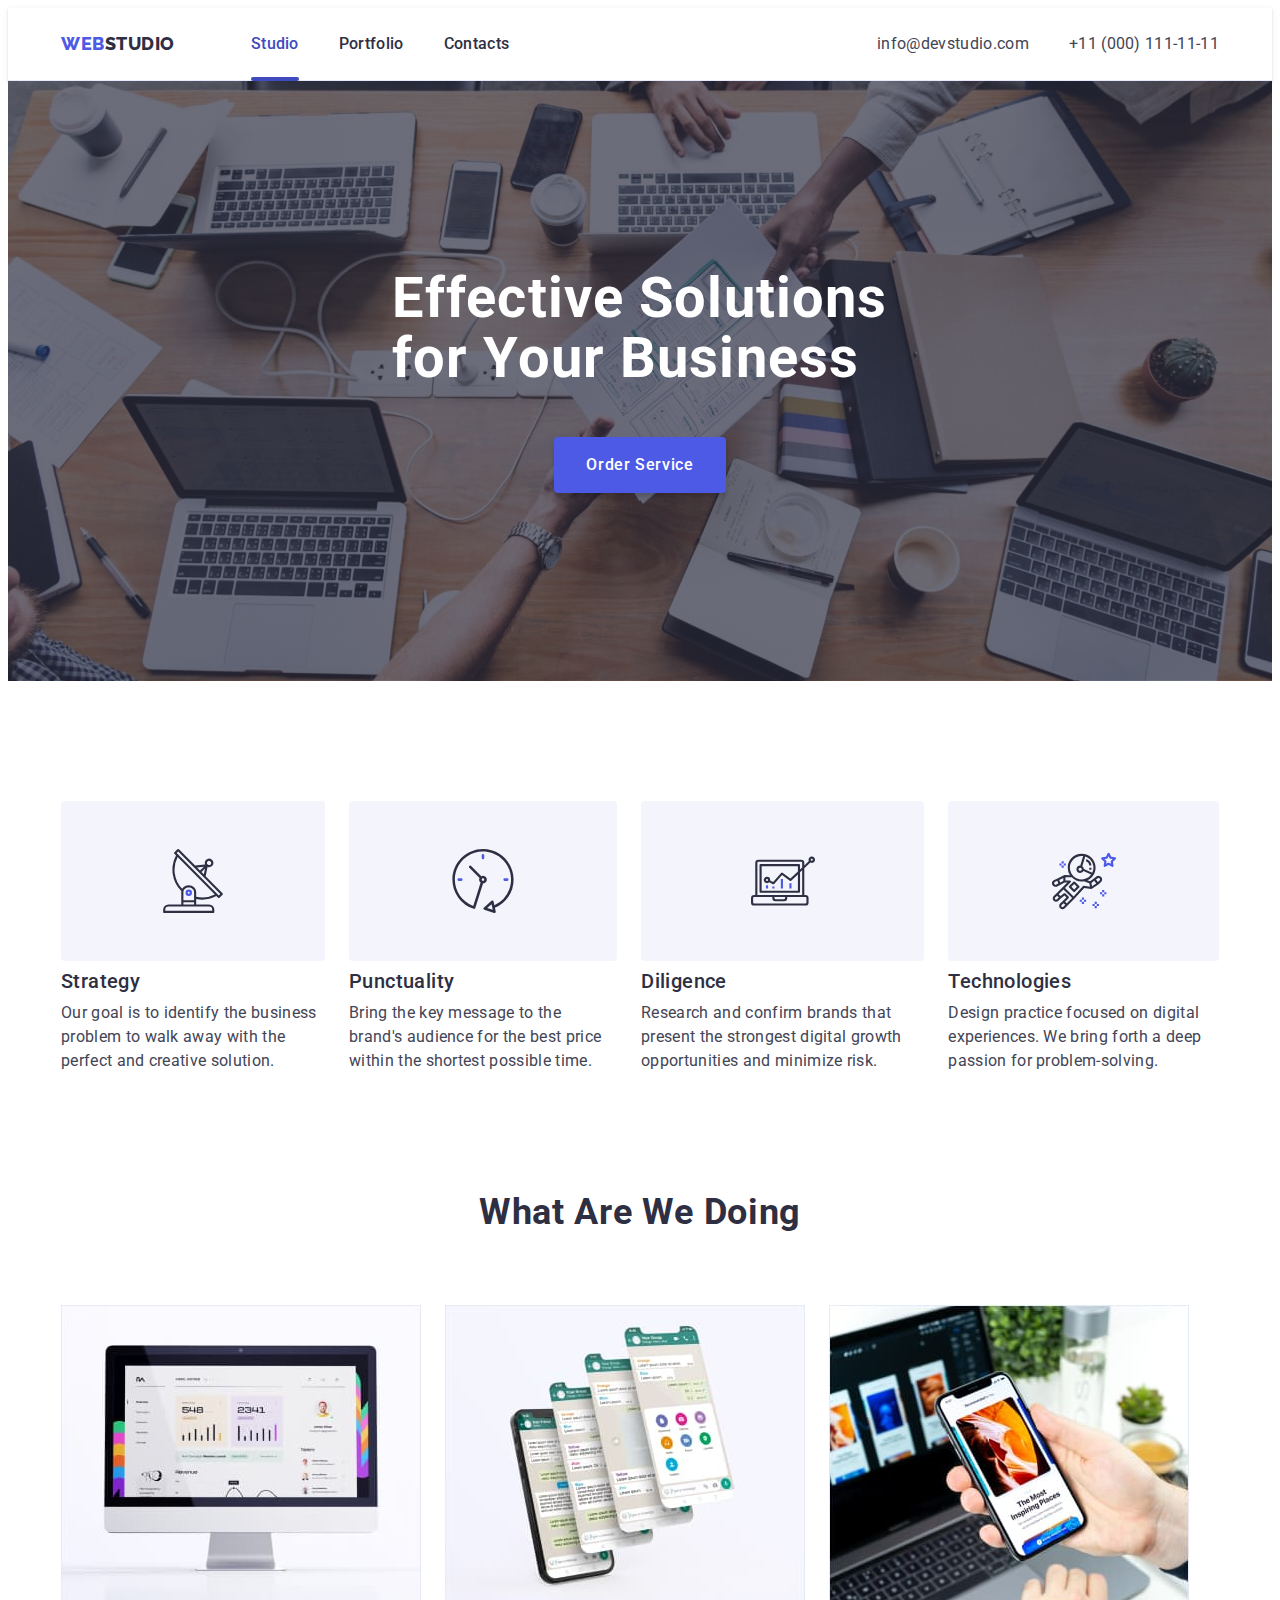
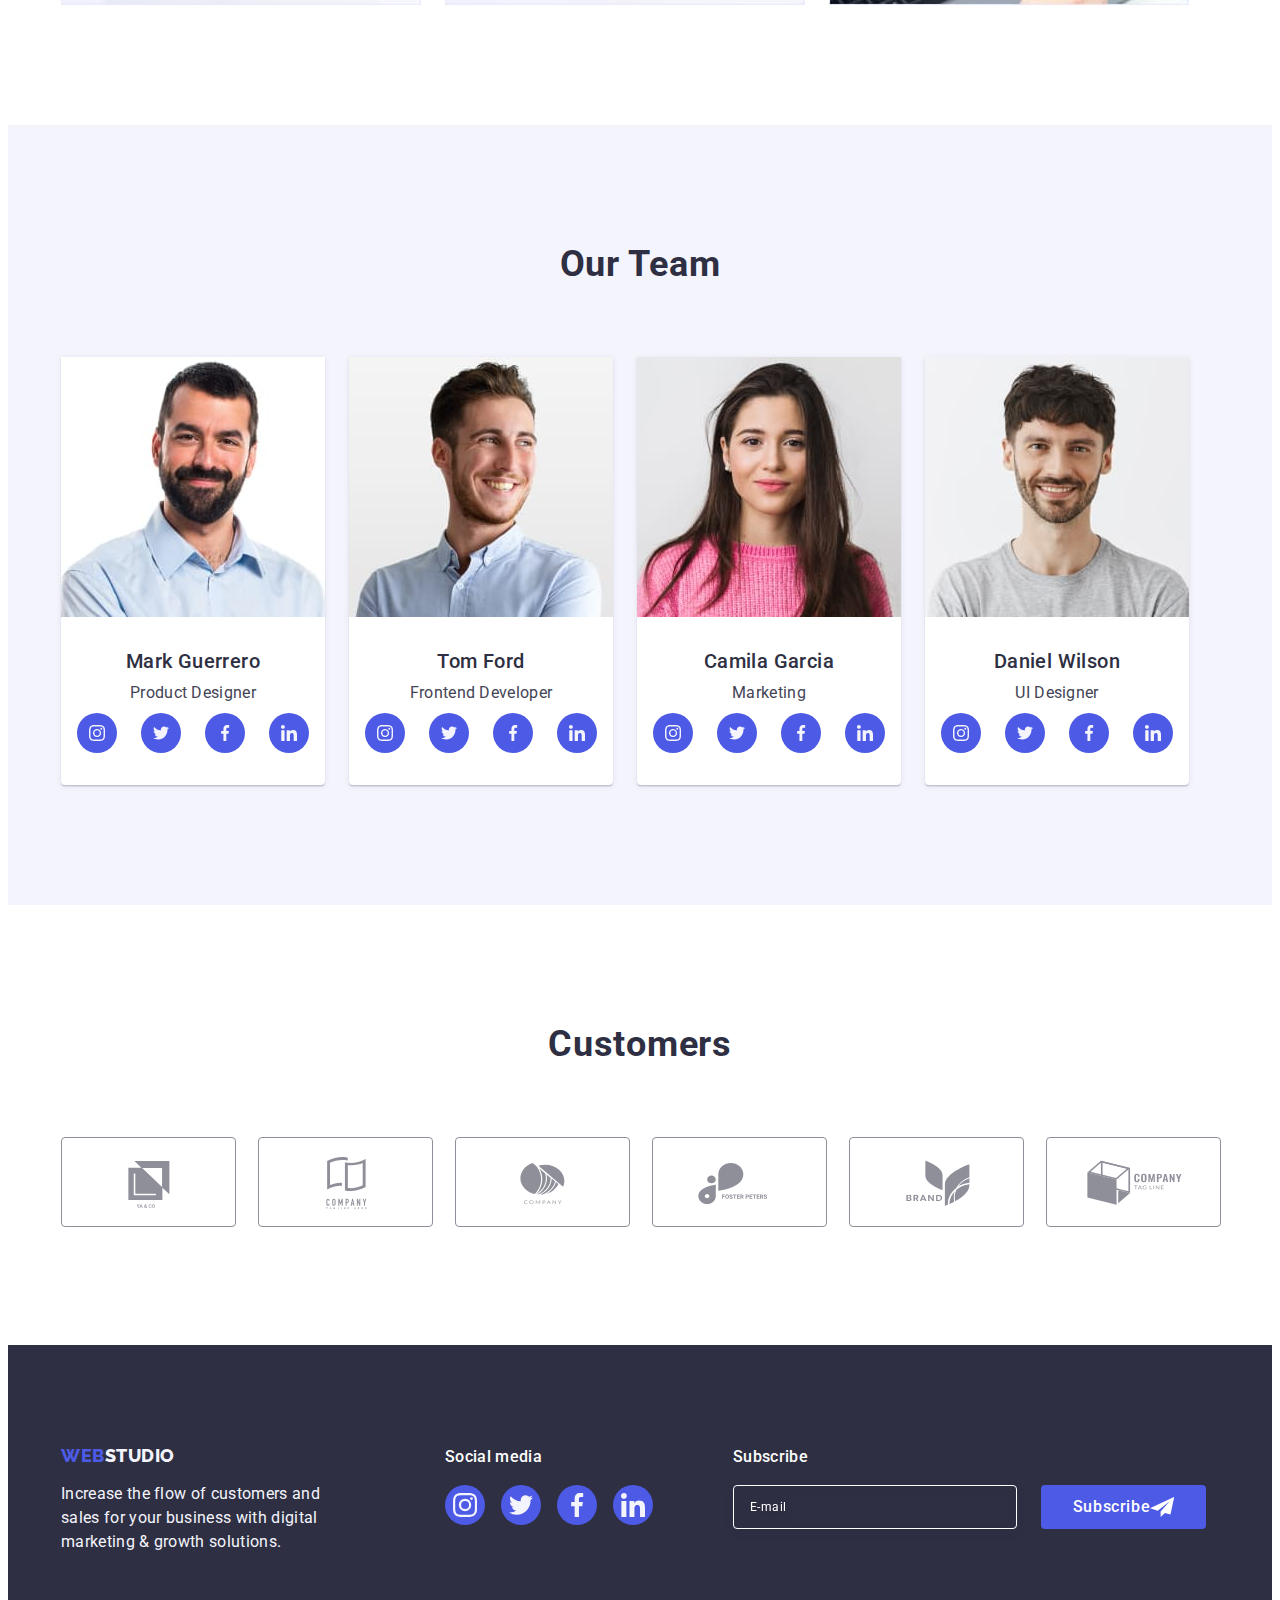
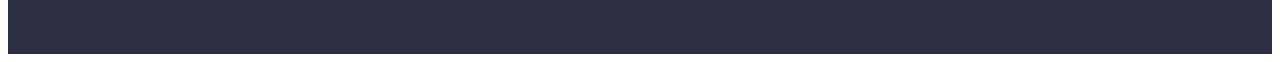
==== index.html @ 1ce7d61d "Initial commit" ====
<!DOCTYPE html>
<html lang="en">
  <head>
    <meta charset="UTF-8" />
    <meta http-equiv="X-UA-Compatible" content="IE=edge" />
    <meta name="viewport" content="width=device-width, initial-scale=1.0" />
    <title>Web Studio</title>
    <link rel="preconnect" href="https://fonts.googleapis.com" />
    <link rel="preconnect" href="https://fonts.gstatic.com" crossorigin />
    <link
      href="https://fonts.googleapis.com/css2?family=Raleway:wght@800&family=Roboto:wght@400;500;700;900&display=swap"
      rel="stylesheet"
    />
    <link
      rel="stylesheet"
      href="https://cdnjs.cloudflare.com/ajax/libs/modern-normalize/2.0.0/modern-normalize.min.css"
      integrity="sha512-4xo8blKMVCiXpTaLzQSLSw3KFOVPWhm/TRtuPVc4WG6kUgjH6J03IBuG7JZPkcWMxJ5huwaBpOpnwYElP/m6wg=="
      crossorigin="anonymous"
      referrerpolicy="no-referrer"
    />
    <link rel="stylesheet" href="./css/style.css" />
  </head>
  <body>
    <header class="header">
      <div class="container wrapper space">
        <nav class="menu-nav">
          <a class="header_logo logo link" href="./index.html"
            >Web<span class="header_decor-logo">Studio</span></a
          >
          <ul class="menu list wrapper">
            <li>
              <a class="menu_link link current" href="./index.html">Studio</a>
            </li>
            <li>
              <a class="menu_link link" href="./portfolio.html">Portfolio</a>
            </li>
            <li><a class="menu_link link" href="">Contacts</a></li>
          </ul>
        </nav>
        <address class="contacts">
          <ul class="list wrapper contacts-list">
            <li>
              <a class="contacts_link link" href="mailto:info@devstudio.com"
                >info@devstudio.com</a
              >
            </li>
            <li>
              <a class="contacts_link link" href="tel:+110001111111"
                >+11 (000) 111-11-11</a
              >
            </li>
          </ul>
        </address>
      </div>
    </header>
    <main>
      <section class="hero">
        <div class="container">
          <h1 class="hero_title">Effective Solutions for Your Business</h1>
          <button class="hero_btn" type="button" data-modal-open>
            Order Service
          </button>
        </div>
      </section>
      <section class="advatages">
        <div class="container">
          <h2 hidden class="title">Advatages</h2>
          <ul class="advatages_list list wrapper">
            <li class="advatages_item">
              <div class="advatages_image">
                <svg width="64" height="64" class="advatages_image-svg">
                  <use href="./images/icons.svg#icon-antenna"></use>
                </svg>
              </div>
              <h3 class="advatages_subtitle subtitle">Strategy</h3>
              <p class="advatages_description">
                Our goal is to identify the business problem to walk away with
                the perfect and creative solution.
              </p>
            </li>
            <li class="advatages_item">
              <div class="advatages_image">
                <svg width="64" height="64" class="advatages_image-svg">
                  <use href="./images/icons.svg#icon-clock"></use>
                </svg>
              </div>
              <h3 class="advatages_subtitle subtitle">Punctuality</h3>
              <p class="advatages_description">
                Bring the key message to the brand's audience for the best price
                within the shortest possible time.
              </p>
            </li>
            <li class="advatages_item">
              <div class="advatages_image">
                <svg width="64" height="64" class="advatages_image-svg">
                  <use href="./images/icons.svg#icon-diagram"></use>
                </svg>
              </div>
              <h3 class="advatages_subtitle subtitle">Diligence</h3>
              <p class="advatages_description">
                Research and confirm brands that present the strongest digital
                growth opportunities and minimize risk.
              </p>
            </li>
            <li class="advatages_item">
              <div class="advatages_image">
                <svg width="64" height="64" class="advatages_image-svg">
                  <use href="./images/icons.svg#icon-astronaut"></use>
                </svg>
              </div>
              <h3 class="advatages_subtitle subtitle">Technologies</h3>
              <p class="advatages_description">
                Design practice focused on digital experiences. We bring forth a
                deep passion for problem-solving.
              </p>
            </li>
          </ul>
        </div>
      </section>
      <section class="our-job">
        <div class="container">
          <h2 class="our-job_title title">What are we doing</h2>
          <ul class="our-job_list list wrapper">
            <li class="our-job_item">
              <img src="./images/img1.jpg" alt="computer" width="360" />
            </li>
            <li class="our-job_item">
              <img src="./images/img2.jpg" alt="app" width="360" />
            </li>
            <li class="our-job_item">
              <img src="./images/img3.jpg" alt="laptop and phone" width="360" />
            </li>
          </ul>
        </div>
      </section>
      <section class="team">
        <div class="container">
          <h2 class="team_title title">Our Team</h2>
          <ul class="team_list list wrapper">
            <li class="team_item">
              <img
                src="./images/team-img1.jpg"
                alt="team person 1"
                width="264"
              />
              <div class="wrap-content">
                <h3 class="team_name subtitle">Mark Guerrero</h3>
                <p class="team_role">Product Designer</p>
                <ul class="team_social list">
                  <li class="team-social-item">
                    <a
                      class="team_social-link social-link link"
                      href="https://www.instagram.com/"
                    >
                      <svg width="16" height="16" class="team_social-icon">
                        <use
                          href="./images/icons.svg#icon-instagram"
                        ></use></svg
                    ></a>
                  </li>
                  <li class="team-social-item">
                    <a
                      class="team_social-link social-link link"
                      href="https://twitter.com/"
                    >
                      <svg width="16" height="16" class="team_social-icon">
                        <use href="./images/icons.svg#icon-twitter"></use></svg
                    ></a>
                  </li>
                  <li class="team-social-item">
                    <a
                      class="team_social-link social-link link"
                      href="https://www.facebook.com/"
                    >
                      <svg width="16" height="16" class="team_social-icon">
                        <use href="./images/icons.svg#icon-facebook"></use>
                      </svg>
                    </a>
                  </li>
                  <li class="team-social-item">
                    <a
                      class="team_social-link social-link link"
                      href="https://www.linkedin.com/"
                    >
                      <svg width="16" height="16" class="team_social-icon">
                        <use href="./images/icons.svg#icon-linkedin"></use></svg
                    ></a>
                  </li>
                </ul>
              </div>
            </li>
            <li class="team_item">
              <img
                src="./images/team-img2.jpg"
                alt="team person 2"
                width="264"
              />
              <div class="wrap-content">
                <h3 class="team_name subtitle">Tom Ford</h3>
                <p class="team_role">Frontend Developer</p>

                <ul class="team_social list">
                  <li class="team-social-item">
                    <a
                      class="team_social-link social-link link"
                      href="https://www.instagram.com/"
                    >
                      <svg width="16" height="16" class="team_social-icon">
                        <use
                          href="./images/icons.svg#icon-instagram"
                        ></use></svg
                    ></a>
                  </li>
                  <li class="team-social-item">
                    <a
                      class="team_social-link social-link link"
                      href="https://twitter.com/"
                    >
                      <svg width="16" height="16" class="team_social-icon">
                        <use href="./images/icons.svg#icon-twitter"></use></svg
                    ></a>
                  </li>
                  <li class="team-social-item">
                    <a
                      class="team_social-link social-link link"
                      href="https://www.facebook.com/"
                    >
                      <svg width="16" height="16" class="team_social-icon">
                        <use href="./images/icons.svg#icon-facebook"></use>
                      </svg>
                    </a>
                  </li>
                  <li class="team-social-item">
                    <a
                      class="team_social-link social-link link"
                      href="https://www.linkedin.com/"
                    >
                      <svg width="16" height="16" class="team_social-icon">
                        <use href="./images/icons.svg#icon-linkedin"></use></svg
                    ></a>
                  </li>
                </ul>
              </div>
            </li>
            <li class="team_item">
              <img
                src="./images/team-img3.jpg"
                alt="team person 3"
                width="264"
              />
              <div class="wrap-content">
                <h3 class="team_name subtitle">Camila Garcia</h3>
                <p class="team_role">Marketing</p>
                <ul class="team_social list">
                  <li class="team-social-item">
                    <a
                      class="team_social-link social-link link"
                      href="https://www.instagram.com/"
                    >
                      <svg width="16" height="16" class="team_social-icon">
                        <use
                          xlink:href="./images/icons.svg#icon-instagram"
                        ></use></svg
                    ></a>
                  </li>
                  <li class="team-social-item">
                    <a
                      class="team_social-link social-link link"
                      href="https://twitter.com/"
                    >
                      <svg width="16" height="16" class="team_social-icon">
                        <use
                          xlink:href="./images/icons.svg#icon-twitter"
                        ></use></svg
                    ></a>
                  </li>
                  <li class="team-social-item">
                    <a
                      class="team_social-link social-link link"
                      href="https://www.facebook.com/"
                    >
                      <svg width="16" height="16" class="team_social-icon">
                        <use
                          xlink:href="./images/icons.svg#icon-facebook"
                        ></use>
                      </svg>
                    </a>
                  </li>
                  <li class="team-social-item">
                    <a
                      class="team_social-link social-link link"
                      href="https://www.linkedin.com/"
                    >
                      <svg width="16" height="16" class="team_social-icon">
                        <use
                          xlink:href="./images/icons.svg#icon-linkedin"
                        ></use></svg
                    ></a>
                  </li>
                </ul>
              </div>
            </li>
            <li class="team_item">
              <img
                src="./images/team-img4.jpg"
                alt="team person 4"
                width="264"
              />
              <div class="wrap-content">
                <h3 class="team_name subtitle">Daniel Wilson</h3>
                <p class="team_role">UI Designer</p>
                <ul class="team_social list">
                  <li class="team-social-item">
                    <a
                      class="team_social-link social-link link"
                      href="https://www.instagram.com/"
                    >
                      <svg width="16" height="16" class="team_social-icon">
                        <use
                          href="./images/icons.svg#icon-instagram"
                        ></use></svg
                    ></a>
                  </li>
                  <li class="team-social-item">
                    <a
                      class="team_social-link social-link link"
                      href="https://twitter.com/"
                    >
                      <svg width="16" height="16" class="team_social-icon">
                        <use href="./images/icons.svg#icon-twitter"></use></svg
                    ></a>
                  </li>
                  <li class="team-social-item">
                    <a
                      class="team_social-link social-link link"
                      href="https://www.facebook.com/"
                    >
                      <svg width="16" height="16" class="team_social-icon">
                        <use href="./images/icons.svg#icon-facebook"></use>
                      </svg>
                    </a>
                  </li>
                  <li class="team-social-item">
                    <a
                      class="team_social-link social-link link"
                      href="https://www.linkedin.com/"
                    >
                      <svg width="16" height="16" class="team_social-icon">
                        <use href="./images/icons.svg#icon-linkedin"></use></svg
                    ></a>
                  </li>
                </ul>
              </div>
            </li>
          </ul>
        </div>
      </section>
      <section class="customers">
        <div class="container">
          <h2 class="customers_title title">Customers</h2>
          <ul class="customers_logo list">
            <li class="customers_logo-item">
              <a class="customers_link link" href="">
                <svg width="104" height="56" class="customers_logo-svg">
                  <use href="./images/icons.svg#icon-logo-ya-co"></use>
                </svg>
              </a>
            </li>
            <li class="customers_logo-item">
              <a class="customers_link link" href="">
                <svg width="104" height="56" class="customers_logo-svg">
                  <use href="./images/icons.svg#icon-logo-company"></use>
                </svg>
              </a>
            </li>
            <li class="customers_logo-item">
              <a class="customers_link link" href="">
                <svg width="104" height="56" class="customers_logo-svg">
                  <use href="./images/icons.svg#icon-logo-second-company"></use>
                </svg>
              </a>
            </li>
            <li class="customers_logo-item">
              <a class="customers_link link" href="">
                <svg width="104" height="56" class="customers_logo-svg">
                  <use href="./images/icons.svg#icon-logo-foster"></use>
                </svg>
              </a>
            </li>
            <li class="customers_logo-item">
              <a class="customers_link link" href="">
                <svg width="104" height="56" class="customers_logo-svg">
                  <use href="./images/icons.svg#icon-logo-brand"></use></svg
              ></a>
            </li>
            <li class="customers_logo-item">
              <a class="customers_link link" href="">
                <svg width="104" height="56" class="customers_logo-svg">
                  <use href="./images/icons.svg#icon-logo-tag-line"></use>
                </svg>
              </a>
            </li>
          </ul>
        </div>
      </section>
    </main>
    <footer class="footer">
      <div class="container wrapper footer-wrapper">
        <div class="footer_content">
          <a class="footer_logo logo link" href="./index.html"
            >Web<span class="logo_decor">Studio</span></a
          >
          <p class="footer_description">
            Increase the flow of customers and sales for your business with
            digital marketing & growth solutions.
          </p>
        </div>
        <div class="footer_social-media">
          <p class="footer_social-media-title">Social media</p>
          <ul class="footer_social list">
            <li class="footer_social-item">
              <a
                class="footer_social-link social-link link"
                href="https://www.instagram.com/"
              >
                <svg width="24" height="24" class="footer_social-icon">
                  <use href="./images/icons.svg#icon-instagram"></use></svg
              ></a>
            </li>
            <li class="footer_social-item">
              <a
                class="footer_social-link social-link link"
                href="https://twitter.com/"
              >
                <svg width="24" height="24" class="footer_social-icon">
                  <use href="./images/icons.svg#icon-twitter"></use></svg
              ></a>
            </li>
            <li class="footer_social-item">
              <a
                class="footer_social-link social-link link"
                href="https://www.facebook.com/"
              >
                <svg width="24" height="24" class="footer_social-icon">
                  <use href="./images/icons.svg#icon-facebook"></use>
                </svg>
              </a>
            </li>
            <li class="footer_social-item">
              <a
                class="footer_social-link social-link link"
                href="https://www.linkedin.com/"
              >
                <svg width="24" height="24" class="footer_social-icon">
                  <use href="./images/icons.svg#icon-linkedin"></use></svg
              ></a>
            </li>
          </ul>
        </div>
        <div class="footer_subscribe">
          <p class="footer_subscribe-title">Subscribe</p>
          <form class="footer_subscribe-form">
            <label class="footer_subscribe-label">
              <input
                class="subscribe-form_email"
                name="subscribe-email"
                type="email"
                placeholder="E-mail"
                required
              />
            </label>
            <button class="subscribe-form_btn" type="submit">
              Subscribe
              <svg width="24" height="24" class="customers_logo-svg">
                <use href="./images/icons.svg#icon-send"></use>
              </svg>
            </button>
          </form>
        </div>
      </div>
    </footer>
    <div data-modal class="backdrop is-hidden">
      <div class="modal">
        <button class="modal-close" data-modal-close type="button">
          <svg class="modal-close-icon" width="8" height="8">
            <use href="./images/icons.svg#icon-close"></use>
          </svg>
        </button>
        <p class="modal_title">Leave your contacts and we will call you back</p>
        <form class="modal_form">
          <div class="modal_form-field">
            <label class="modal_form-label" for="user-name"
              ><span>Name</span></label
            >
            <div class="modal_field-wrap">
              <input
                class="modal_form-input"
                name="user-name"
                id="user-name"
                type="text"
              />
              <svg class="form-field-svg" width="18" height="24">
                <use href="./images/icons.svg#icon-person"></use>
              </svg>
            </div>
          </div>
          <div class="modal_form-field">
            <label class="modal_form-label" for="phone">
              <span>Phone</span>
            </label>
            <div class="modal_field-wrap">
              <input
                class="modal_form-input"
                name="phone"
                type="tel"
                id="phone"
              />
              <svg class="form-field-svg" width="18" height="24">
                <use href="./images/icons.svg#icon-phone"></use>
              </svg>
            </div>
          </div>
          <div class="modal_form-field">
            <label class="modal_form-label" for="email">
              <span>Email</span>
            </label>
            <div class="modal_field-wrap">
              <input
                class="modal_form-input"
                name="email"
                type="email"
                id="email"
              />
              <svg class="form-field-svg" width="18" height="24">
                <use href="./images/icons.svg#icon-email"></use>
              </svg>
            </div>
          </div>
          <div class="modal_form-field-comment">
            <label class="modal_form-label" for="user-comment">
              <span>Comment</span>
            </label>
            <textarea
              class="modal_comment"
              name="user-comment"
              id="user-comment"
              placeholder="Text input"
            ></textarea>
          </div>
          <div class="modal_field-wrap--checkbox">
            <input
              class="modal_checkbox visually-hidden"
              id="user-privacy"
              type="checkbox"
              name="user-privacy"
              value="true"
              required
            />
            <label class="modal_policy" for="user-privacy"
              ><span class="check-box">
                <svg class="policy-svg" width="10" height="8">
                  <use href="./images/icons.svg#icon-check"></use>
                </svg>
              </span>
              I accept the terms and conditions of the
              <a class="policy-link link" href="#">Privacy Policy</a>
            </label>
          </div>
          <button class="modal-btn" type="submit">Send</button>
        </form>
      </div>
    </div>
    <script src="./js/modal.js"></script>
  </body>
</html>
---- css/style.css ----
:root {
    /* COLORS */
    --main-color: #434455;
    --dark-grey:#2E2F42;
    --blue:#4D5AE5;
    --bg-grey:#F4F4FD;
    --white:#FFFFFF;
    --black:#000000;
    --green:#31D0AA;
    --hover:#404BBF;
    --border:#E7E9FC;
    --custom-border:#8E8F99;

    /* FONT-FAMILY */
    --roboto:'Roboto', sans-serif;
    --ralewey:'Raleway',sans-serif;
}

p,
h1,
h2,
h3,
h4,
h5,
h6 {
    margin: 0;
}

ul,
ol {
    margin: 0;
    padding: 0;
}

img {
    display: block;
}
/* DEFAULT */
.link{
    text-decoration: none;
}
.list{
    list-style: none;
}
.container{
    width: 1158px;
    padding: 0 15px;
    margin: 0 auto;
}
.wrapper{
    display: flex;

}
.wrapper.space{
    justify-content: space-between;
}
.visually-hidden{
    position: absolute;
    width: 1px;
    height: 1px;
    margin: -1px;
    border: 0;
    padding: 0;
    white-space: nowrap;
    clip-path: inset(100%);
    clip: rect(0 0 0 0);
    overflow: hidden;
}

/* DEFAULT */

body{
    background-color:var(--white);
    color: var(--main-color);
    font-family:var(--roboto) ;
    font-size: 16px;
    line-height: 1.5;
    letter-spacing: 0.02em;
}
.header{
    border-bottom: 1px solid #E7E9FC;
    box-shadow: 0px 2px 1px rgba(46, 47, 66, 0.08), 0px 1px 1px rgba(46, 47, 66, 0.16), 0px 1px 6px rgba(46, 47, 66, 0.08);
}
.menu-nav{
    display: flex;
    align-items: center;

}
.logo{
    font-family: var(--ralewey);
    font-weight: 800;
    font-size: 18px;
    line-height: 1.17;
    color: var(--blue);
    letter-spacing: 0.03em;
    text-transform: uppercase;
}
.header_logo{
    margin-right: 76px;
        padding: 24px 0;
}
.header_decor-logo{
    color:var(--dark-grey)
}
.menu{
    display: flex;
    gap: 40px;
}
.menu_link{
    font-weight: 500;
    font-size: 16px;
    line-height: 1.5;
    letter-spacing: 0.02em;
    color: var(--dark-grey);
    display: block;
    padding: 24px 0;
    position: relative;
    display: block;
    padding: 24px 0;
    transition: color 250ms cubic-bezier(0.4, 0, 0.2, 1);
}
.menu_link.menu_link.current::after{
    bottom: -1px;
    content: '';
    position: absolute;
    width: 100%;
    height: 4px;
    background-color: var(--hover);
    border-radius: 2px;
    left: 0;
    transition: color 250ms cubic-bezier(0.4, 0, 0.2, 1);

}


.menu_link:hover,
.menu_link:focus,
.menu_link.current{
    color: var(--hover);
}
.contacts{
    font-style: normal;
}
.contacts-list{
    display: flex;
    gap: 40px;
}
.contacts_link{
    display: block;
        padding: 24px 0;
    color: var(--main-color);
    transition: color 250ms cubic-bezier(0.4, 0, 0.2, 1);
}
.contacts a:hover,
.contacts a:focus{
        color: var(--hover);
}
.hero{
    max-width: 1440px;
    margin: 0 auto;
    background-color: var(--dark-grey);
    background-image:linear-gradient(rgba(46, 47, 66, 0.7), rgba(46, 47, 66, 0.7)),url(../images/people-office.jpg);
background-repeat: no-repeat;
background-position: center;
background-size: cover;
    padding: 188px 0;

}
.hero_title{
    max-width: 496px;
    font-weight: 700;
    font-size: 56px;
    line-height: 1.07;
    letter-spacing: 0.02em;
    color: var(--white);
     margin: 0 auto 48px auto;


}
.hero_btn{
    background-color: var(--blue);
    box-shadow: 0px 4px 4px rgba(0, 0, 0, 0.15);
    border-radius: 4px;
    border: none;
    color: var(--white);
    font-family: var(--roboto);
    font-weight: 500;
    font-size: 16px;
    line-height: 1.5;
    letter-spacing: 0.04em;
    cursor: pointer;
display: block;
    padding: 16px 32px;
    min-width: 169px;
        margin: 0 auto;
        transition: background-color 250ms cubic-bezier(0.4, 0, 0.2, 1);
}
.hero_btn:hover,.hero_btn:focus{
    background-color: var(--hover);
}

.advatages{
 padding: 120px 0;
}
.advatages_list{
    gap: 24px;
}
.advatages_item{
    min-width:264px;
}
.advatages_image{
    display: flex;
    align-items: center;
    justify-content: center;
    height: 112px;
padding: 24px 100px;
background-color: var(--bg-grey);
border-radius: 4px;
margin-bottom: 8px;
}
/* .advatages_image-svg{
width: 64px;
height: 64px;
} */
.advatages_subtitle{
    margin-bottom: 8px;
}
.our-job{
    padding-bottom: 120px;
}
.our-job_list{
    gap: 24px;
}
.our-job_title{
    margin-bottom: 72px;
}
.subtitle{
color: var(--dark-grey);
font-weight: 500;
font-size: 20px;
line-height: 1.2;
letter-spacing: 0.02em;
}

.title{
    color: var(--dark-grey);
    font-weight: 700;
    font-size: 36px;
    line-height: 1.11;
    letter-spacing: 0.02em;
    text-align: center;
    text-transform: capitalize;
}
.team{
    background-color: var(--bg-grey);
    padding: 120px 0;
}
.team_list{
    gap: 24px;
}
.team_title{
    margin-bottom: 72px;
}
.wrap-content{
    padding: 32px 16px;
}
.wrap-content.border{
    border: 1px solid var(--border);
        border-top: transparent;
}
.team_item{
    background-color: var(--white);
    box-shadow: 0px 1px 6px rgba(46, 47, 66, 0.08), 0px 1px 1px rgba(46, 47, 66, 0.16), 0px 2px 1px rgba(46, 47, 66, 0.08);
        border-radius: 0px 0px 4px 4px;
}
.team_role{
    text-align: center;
    margin-bottom: 8px;
}
.team_name{
    text-align: center;
    margin-bottom: 8px;
}
.team_social{
    display: flex;
    justify-content: center;
    align-items: center;
    gap: 24px;
}
.team-social-item{
    width: 40px;
    height: 40px;
}
.social-link{
width: 100%;
height: 100%;
        display: flex;
        align-items: center;
        justify-content: center;
    border-radius: 50%;
    background-color: var(--blue);
    transition: background-color 250ms cubic-bezier(0.4, 0, 0.2, 1);
}
.team_social-link:hover,
.team_social-link:focus
{
    background-color:var(--hover) ;
}


.team_social-icon{
    fill: var(--bg-grey);
    width: 16px;
    height: 16px;
}
.customers{
    padding: 120px 0;
}
.customers_title{
    margin-bottom: 72px;
}
.customers_logo{
    display: flex;
    gap:24px;
    align-items: center;
}
.customers_logo-item{
    width: calc((100% - 120px) / 6);
    height: 88px;
    /* padding: 16px 32px;
    background: var(--white);
    border: 1px solid  var(--custom-border);
    border-radius: 4px; */
}
.customers_link{
    width: 100%;
    height: 100%;
    border: 1px solid var(--custom-border);
        border-radius: 4px;
 display: flex;
 align-items: center;
 justify-content: center;
 color: var(--custom-border);
transition: color 250ms cubic-bezier(0.4, 0, 0.2, 1), border-color 250ms cubic-bezier(0.4, 0, 0.2, 1);
}
.customers_link:hover,
.customers_link:focus{
    border-color:var(--hover);
        color: var(--hover);
}
.customers_logo-svg{
    fill:currentColor;
}

/* .customers_logo-svg{
    width: 104px;
    height: 56px;
} */
.footer{
    background-color: var(--dark-grey);
    padding: 100px 0;
}
.footer_logo{
    display: inline-block;
    margin-bottom: 16px;
}
.footer_content{
    margin-right: 120px
}
.logo_decor{
    color: var(--bg-grey);
}
.footer_description{
    color: var(--bg-grey);
    max-width: 264px;
}
.footer_social-media{
        margin-right: 80px;
}
.footer-wrapper{
    align-items: baseline;
}
.footer_social-media-title{
    color: var(--white);
    font-weight: 500;
    font-size: 16px;
    letter-spacing: 0.02em;
    line-height: 1.5em;
    margin-bottom: 16px;
}
.footer_social{
    display: flex;
    gap: 16px;
}
.footer_social-item{
width: 40px;
height: 40px;
}
.footer_social-link{
    width: 100%;
    height: 100%;
    transition: background-color 250ms cubic-bezier(0.4, 0, 0.2, 1);
}
.footer_social-link:hover,
.footer_social-link:focus
{
    background-color:var(--green) ;
}
.footer_social-icon{
    fill: var(--bg-grey);
}

.footer_subscribe-title {
        font-family: var(--roboto);
        font-weight: 500;
        font-size: 16px;
        line-height: 1.5;
        letter-spacing: 0.02em;
   color: var(--white);
   margin-bottom: 16px;
}

.footer_subscribe-form {
    display: flex;
  /* align-items: baseline; */
  gap: 24px;
}

.subscribe-form_email {
    width: 264px;
    height: 40px;
padding-left:16px ;
border: 1px solid var(--white);
border-radius: 4px;
background-color: transparent;
filter: drop-shadow(0px 4px 4px rgba(0, 0, 0, 0.15));

font-family: var(--roboto);
    font-size: 12px;
    line-height: 1.5;
    letter-spacing: 0.04em;
    color: var(--white);

    outline: none;
}
.subscribe-form_email::placeholder{
    font-family: var(--roboto);
        font-size: 12px;
        line-height: 1.5;
        letter-spacing: 0.04em;
        color: var(--white);
}

.subscribe-form_btn {
    min-width: 165px;
    padding: 8px 24px;
    display: flex;
    align-items: center;
    justify-content: center;

    background: var(--blue);
        border-radius: 4px;
     border: none;
     color: var(--white);
cursor: pointer;
    font-family:var(--roboto);
        font-weight: 500;
        font-size: 16px;
        line-height: 1.5;
    letter-spacing: 0.04em;
    transition: background-color 250ms cubic-bezier(0.4, 0, 0.2, 1);
}
.subscribe-form_btn:hover,
.subscribe-form_btn:focus{
    background-color: var(--hover);
}



/* PORTFOLIO */
.navigation{
    justify-content: center;
  gap: 24px;
  margin-bottom: 72px;
}
.navigation_btn{
    background-color: var(--bg-grey);
    border: 1px solid  var(--border);
    border-radius: 4px;
    color: var(--blue);
    font-weight: 500;
    cursor: pointer;
    font-family: var(--roboto);
    font-weight: 500;
    font-size: 16px;
    line-height: 1.5;
    letter-spacing: 0.04em;
    padding: 12px 24px;
    transition: background-color 250ms cubic-bezier(0.4, 0, 0.2, 1),color 250ms cubic-bezier(0.4, 0, 0.2, 1),border-color 250ms cubic-bezier(0.4, 0, 0.2, 1),box-shadow 250ms cubic-bezier(0.4, 0, 0.2, 1);
}
.navigation_btn:hover{
    background-color: var(--hover);
    color: var(--white);
    border: 1px solid transparent;
    box-shadow: 0px 3px 1px rgba(0, 0, 0, 0.1), 0px 2px 1px rgba(0, 0, 0, 0.08), 0px 2px 2px rgba(0, 0, 0, 0.12);
}
.navigation_btn:focus {
    background-color: var(--hover);
    border: 1px solid transparent;
    color: var(--white);
    box-shadow: 0px 3px 1px rgba(0, 0, 0, 0.1), 0px 2px 1px rgba(0, 0, 0, 0.08), 0px 2px 2px rgba(0, 0, 0, 0.12);
}
.projects{
    padding: 96px 0 120px 0;
}
.projects_list{
  flex-wrap: wrap;
gap: 48px;
column-gap: 24px;
}
.projects_item{
    background-color: var(--white);
    width: calc((100% - 48px) / 3);
    transition: box-shadow 250ms cubic-bezier(0.4, 0, 0.2, 1);
}
.projects-link{
    display: block;
        transition: box-shadow 250ms cubic-bezier(0.4, 0, 0.2, 1);
}
.projects_item:hover .projects-link
{
    box-shadow:0px 1px 6px rgba(46, 47, 66, 0.08),
        0px 1px 1px rgba(46, 47, 66, 0.16),
        0px 2px 1px rgba(46, 47, 66, 0.08);
}
.projects-link:focus {
        box-shadow: 0px 1px 6px rgba(46, 47, 66, 0.08),
                0px 1px 1px rgba(46, 47, 66, 0.16),
                0px 2px 1px rgba(46, 47, 66, 0.08);
}
.projects-link:focus .projects_cover-text{
    transform: translateY(0%);
}
.projects_item:hover .projects_cover-text
{
    transform: translateY(0%);
}
.projects_title{
    color: var(--dark-grey);
    font-weight: 500;
    font-size: 20px;
    line-height: 1.2;
    letter-spacing: 0.02em;
    margin-bottom: 8px;
}
.projects_category{
    color: var(--main-color);
}
.projects_wrap-cover{
    position: relative;
    overflow: hidden;
}
.projects_cover-text{
    position: absolute;
    top: 0;
    color: var(--bg-grey);
font-size: 16px;
line-height: 1.5em;
letter-spacing: 0.02em;
padding: 40px 32px;
background-color: var(--blue);
height: 100%;
transform: translateY(100%);
transition: transform 250ms cubic-bezier(0.4, 0, 0.2, 1);

    
    
}


            /* MODAL */
.backdrop{
    position: fixed;
    width: 100%;
    height: 100%;
    background-color: rgba(46, 47, 66, 0.4);
    top: 0;
    transition: opacity 250ms cubic-bezier(0.4, 0, 0.2, 1) , visibility 250ms cubic-bezier(0.4, 0, 0.2, 1);
}
.is-hidden{
    visibility: hidden;
    opacity: 0;
    pointer-events: none;
}
.backdrop.is-hidden .modal{
    transform: translate(-50%, -50%) scale(0);
}
.modal{
    padding: 72px 24px 24px 24px ;
    width: 408px;
    min-height: 584px;
    /* padding: 24px; */
    background: #FCFCFC;
    box-shadow: 0px 1px 1px rgba(0, 0, 0, 0.14), 0px 1px 3px rgba(0, 0, 0, 0.12), 0px 2px 1px rgba(0, 0, 0, 0.2);
    border-radius: 4px;
    position: absolute;
    top: 50%;
    left:50%;
    transform: translate(-50%, -50%) scale(1);
    transition: transform 250ms cubic-bezier(0.4, 0, 0.2, 1) ;
}
.modal-close{
    position: absolute;
top: 24px;
right: 24px;
width: 24px;
height: 24px;
    cursor: pointer;
padding: 0;
border-radius: 50%;
background:var(--border);
    border: 1px solid rgba(0, 0, 0, 0.1);
    margin-left: auto;
   display: flex;
   align-items: center;
   justify-content: center;
   transition: background-color 250ms cubic-bezier(0.4, 0, 0.2, 1),border 250ms cubic-bezier(0.4, 0, 0.2, 1)  ;
   color: var(--dark-grey);
}
.modal-close:hover,
.modal-close:focus{
    background-color:var(--hover) ;
    border: none;
    color: var(--white);
}
.modal-close-icon{
transition: fill 250ms cubic-bezier(0.4, 0, 0.2, 1);
fill: currentColor;
}


.modal_title{
text-align: center;

font-family: var(--roboto);
    font-weight: 500;
    font-size: 16px;
    line-height: 1.5;
    letter-spacing: 0.02em;
color: var(--dark-grey);

margin-bottom: 16px;
}
.modal_form-label{
    font-family: var(--roboto);
        font-size: 12px;
        line-height: 1.17;
        letter-spacing: 0.04em;
        color: var(--custom-border);
display: inline-block;
        margin-bottom: 4px;
        display: block
}
.modal_field-wrap{
    position: relative;
}
.form-field-svg,
.form-field-svg,
.form-field-svg{
position: absolute;
top: 50%;
left: 16px;
transform: translateY(-50%);
transition: fill 250ms cubic-bezier(0.4, 0, 0.2, 1);
}
.modal_form-input{
    width: 360px;
    height: 40px;
padding-left: 38px;
        border: 1px solid rgba(46, 47, 66, 0.4);
            border-radius: 4px;
            outline: transparent;
            background-color: transparent;
            transition: border-color 250ms cubic-bezier(0.4, 0, 0.2, 1);
        }
.modal_form-field{
    margin-bottom: 8px;
}
.modal_form-input:focus{
    border-color: var(--blue);
}
.modal_form-input:focus + .form-field-svg{
    fill: var(--blue);
}
.modal_form-field-comment{
    margin-bottom: 16px;
}
.modal_comment{
width: 100%;
height: 120px;
padding: 8px 16px;
outline: transparent;
background-color: transparent;
font-family: var(--roboto);
    font-size: 12px;
    line-height: 1.17;
    letter-spacing: 0.04em;
border: 1px solid rgba(46, 47, 66, 0.2);
resize: none;
    border-radius: 4px;
color: rgba(46, 47, 66, 0.4);
transition: border-color 250ms cubic-bezier(0.4, 0, 0.2, 1);
}
.modal_comment::placeholder{
    color: rgba(46, 47, 66, 0.4);
}
.modal_comment:focus{
    border-color: var(--blue);
}


.modal_field-wrap--checkbox{
    margin-bottom: 24px;
}
.modal_policy{
            position: relative; 
font-family: var(--roboto);
    font-size: 12px;
    line-height: 1.17;
    letter-spacing: 0.04em;
    color: var(--custom-border);
            margin-bottom: 24px;
}
.check-box{
    cursor: pointer;
width: 16px;
height: 16px;
padding: 4px 3px;
border: 1px solid rgba(46, 47, 66, 0.4);
border-radius: 2px;
margin-right: 8px;
display: inline-flex;
align-items: center;
justify-content: center;
fill: transparent;
transition: background-color 250ms cubic-bezier(0.4, 0, 0.2, 1), border 250ms cubic-bezier(0.4, 0, 0.2, 1), fill 250ms cubic-bezier(0.4, 0, 0.2, 1);
}


.policy-link{
    color: var(--blue);
    text-decoration-line: underline;

}
.modal_checkbox:checked + .modal_policy .check-box{
    fill: var(--white);
    border: none;
    background-color: var(--hover);
}
.modal_checkbox:focus +.modal_policy .check-box {
   border-color: var(--hover);
}

.modal-btn{
    display: block;
  margin: 0 auto;
  padding: 16px 32px;
min-width: 169px;
font-family: var(--roboto);
    font-weight: 500;
    font-size: 16px;
    line-height: 1.5;
    letter-spacing: 0.04em;
    color: var(--white);
border: none;
    background: var(--blue);
        box-shadow: 0px 4px 4px rgba(0, 0, 0, 0.15);
        border-radius: 4px;
        cursor: pointer;
transition: background-color 250ms cubic-bezier(0.4, 0, 0.2, 1);
}
.modal-btn:hover,
.modal-btn:focus{
    background-color: var(--hover);
}

            /* MODAL */
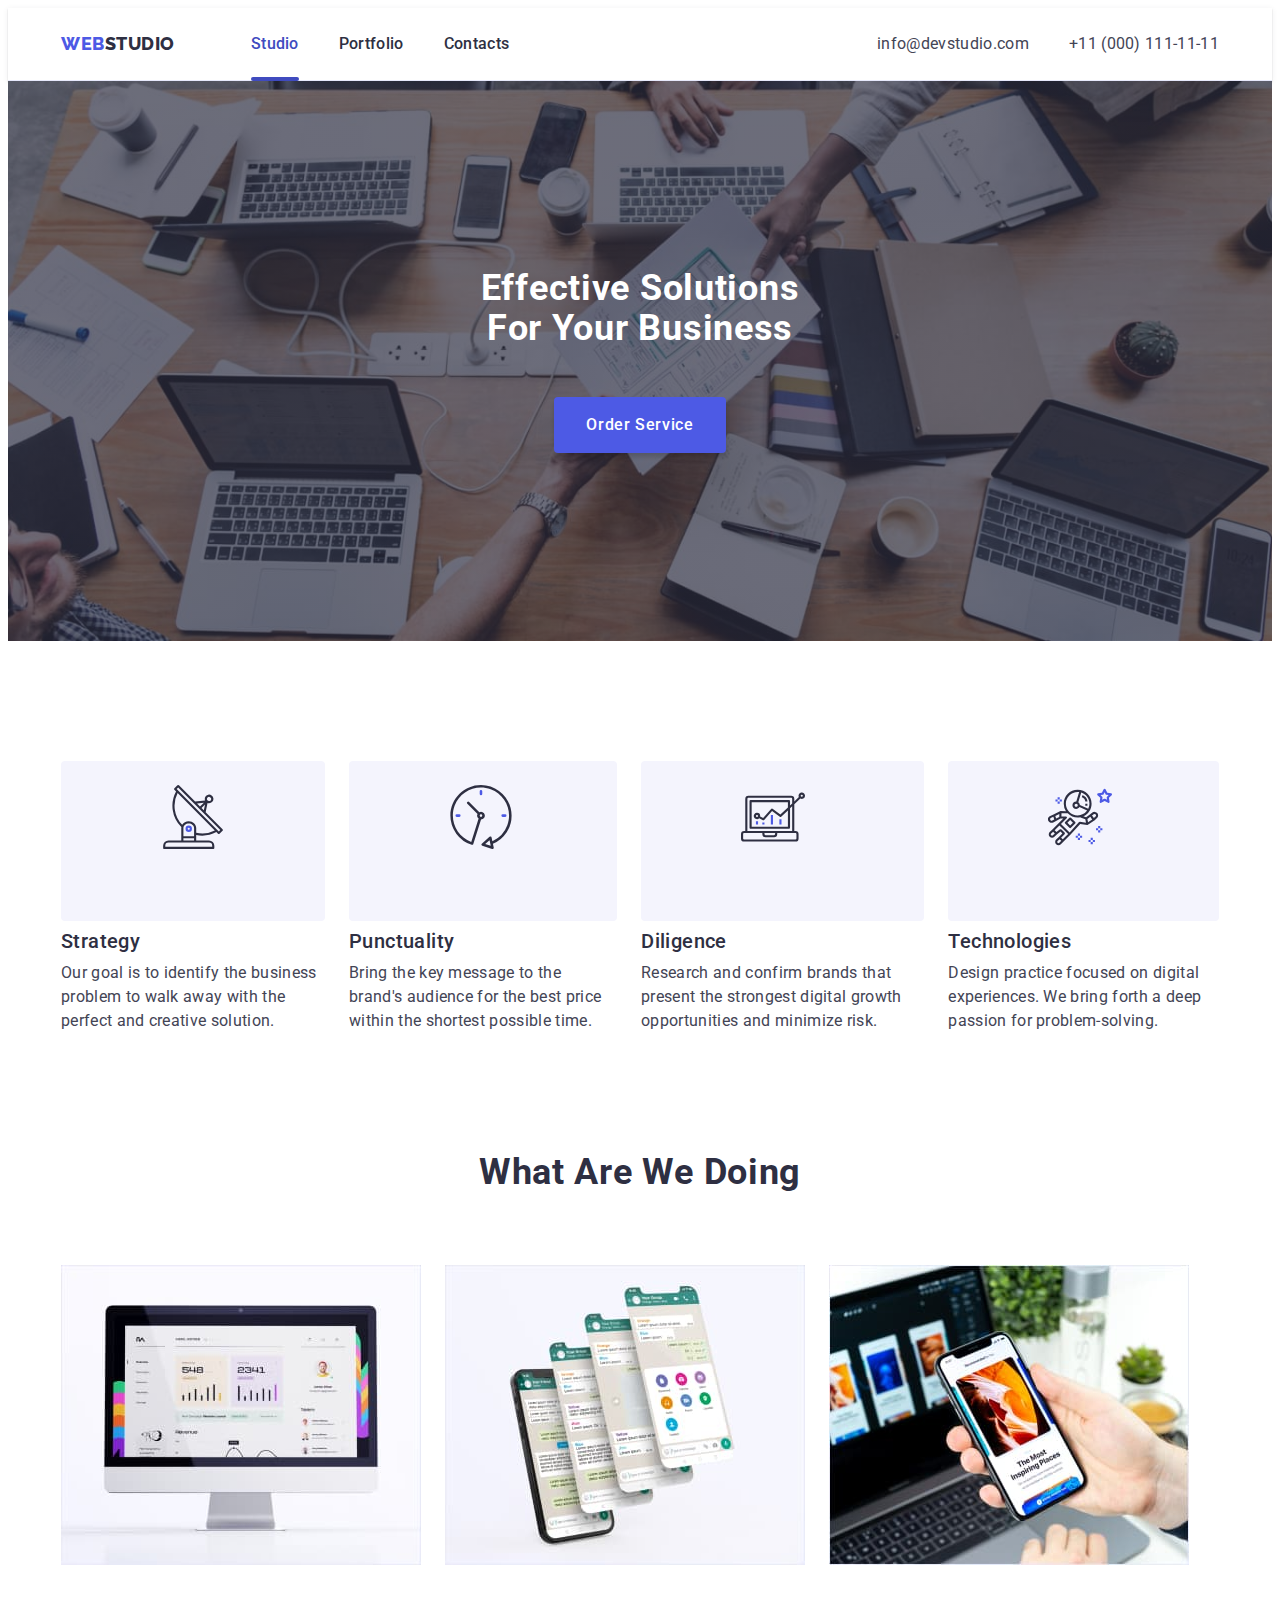
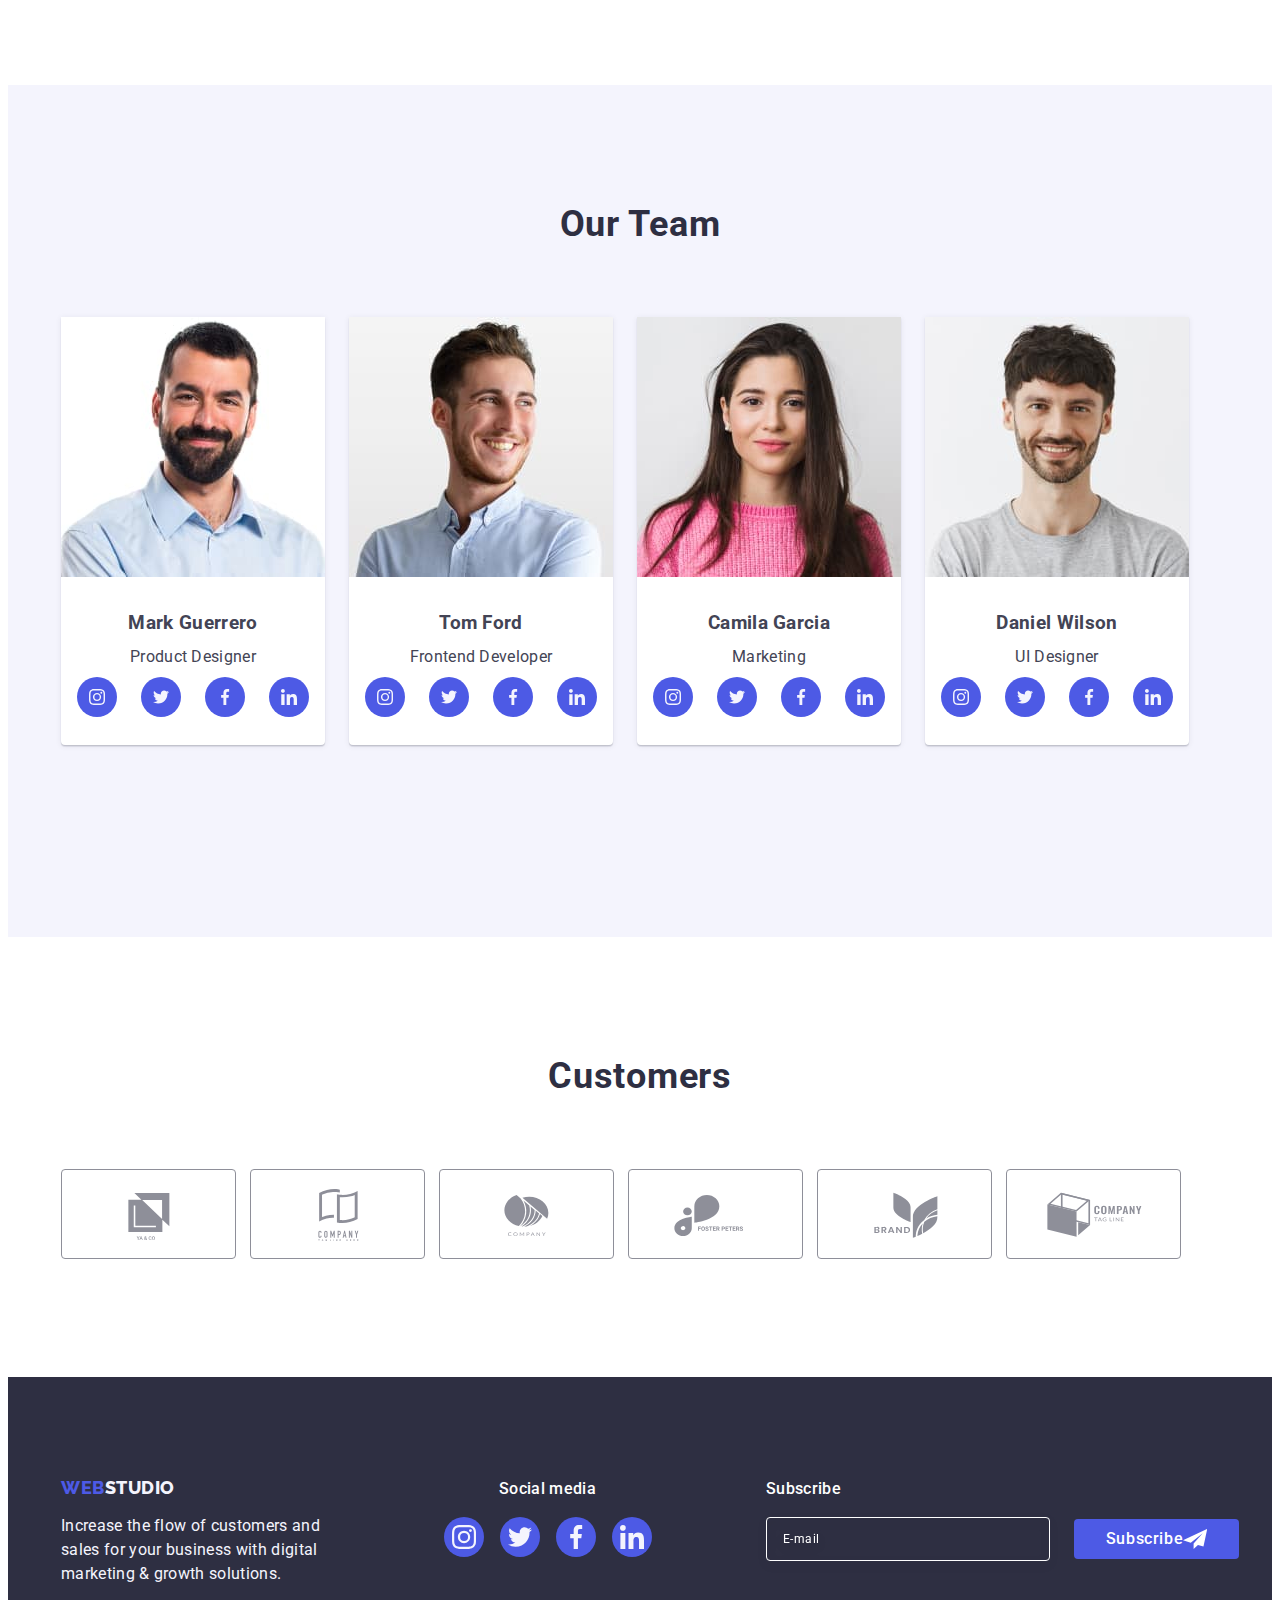
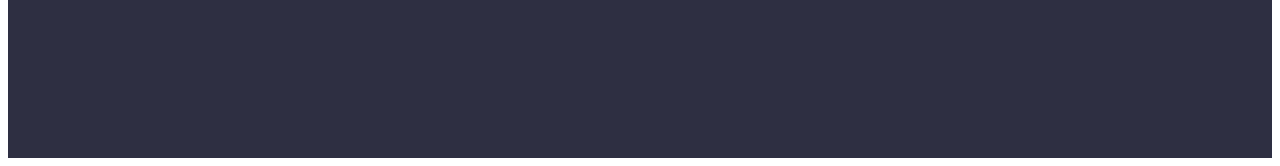
==== commit 9d2f444f: "mobile,tablet,desktop styles" ====
--- a/index.html
+++ b/index.html
@@ -22,35 +22,101 @@
   </head>
   <body>
     <header class="header">
-      <div class="container wrapper space">
-        <nav class="menu-nav">
-          <a class="header_logo logo link" href="./index.html"
-            >Web<span class="header_decor-logo">Studio</span></a
+      <div class="container wrapper">
+        <a class="header_logo logo link" href="./index.html"
+          >Web<span class="header_decor-logo">Studio</span></a
+        >
+
+        <div class="mobile-menu none" data-menu>
+          <button
+            class="burger-menu_close-icon default-btn"
+            type="button"
+            data-menu-close
           >
-          <ul class="menu list wrapper">
-            <li>
-              <a class="menu_link link current" href="./index.html">Studio</a>
-            </li>
-            <li>
-              <a class="menu_link link" href="./portfolio.html">Portfolio</a>
-            </li>
-            <li><a class="menu_link link" href="">Contacts</a></li>
-          </ul>
-        </nav>
-        <address class="contacts">
-          <ul class="list wrapper contacts-list">
-            <li>
-              <a class="contacts_link link" href="mailto:info@devstudio.com"
-                >info@devstudio.com</a
-              >
-            </li>
-            <li>
-              <a class="contacts_link link" href="tel:+110001111111"
-                >+11 (000) 111-11-11</a
-              >
-            </li>
-          </ul>
-        </address>
+            <svg width="24" height="24">
+              <use href="./images/icons.svg#icon-menu-close"></use>
+            </svg>
+          </button>
+          <nav class="menu-nav">
+            <ul class="menu list">
+              <li>
+                <a class="menu_link link current" href="./index.html">Studio</a>
+              </li>
+              <li>
+                <a class="menu_link link" href="./portfolio.html">Portfolio</a>
+              </li>
+              <li><a class="menu_link link" href="">Contacts</a></li>
+            </ul>
+          </nav>
+          <div>
+            <address class="contacts">
+              <ul class="list contacts-list">
+                <li>
+                  <a class="contacts_link link" href="mailto:info@devstudio.com"
+                    >info@devstudio.com</a
+                  >
+                </li>
+                <li>
+                  <a
+                    class="contacts_link contacts_link-number link"
+                    href="tel:+110001111111"
+                    >+11 (000) 111-11-11</a
+                  >
+                </li>
+              </ul>
+            </address>
+            <ul class="footer_social list">
+              <li class="footer_social-item">
+                <a
+                  class="footer_social-link social-link link"
+                  href="https://www.instagram.com/"
+                >
+                  <svg width="24" height="24" class="footer_social-icon">
+                    <use href="./images/icons.svg#icon-instagram"></use></svg
+                ></a>
+              </li>
+              <li class="footer_social-item">
+                <a
+                  class="footer_social-link social-link link"
+                  href="https://twitter.com/"
+                >
+                  <svg width="24" height="24" class="footer_social-icon">
+                    <use href="./images/icons.svg#icon-twitter"></use></svg
+                ></a>
+              </li>
+              <li class="footer_social-item">
+                <a
+                  class="footer_social-link social-link link"
+                  href="https://www.facebook.com/"
+                >
+                  <svg width="24" height="24" class="footer_social-icon">
+                    <use href="./images/icons.svg#icon-facebook"></use>
+                  </svg>
+                </a>
+              </li>
+              <li class="footer_social-item">
+                <a
+                  class="footer_social-link social-link link"
+                  href="https://www.linkedin.com/"
+                >
+                  <svg width="24" height="24" class="footer_social-icon">
+                    <use href="./images/icons.svg#icon-linkedin"></use></svg
+                ></a>
+              </li>
+            </ul>
+          </div>
+        </div>
+        <div class="burger-menu">
+          <button
+            class="burger-menu_icon default-btn"
+            type="button"
+            data-menu-open
+          >
+            <svg width="32" height="22">
+              <use href="./images/icons.svg#icon-menu-hamburger"></use>
+            </svg>
+          </button>
+        </div>
       </div>
     </header>
     <main>
@@ -65,14 +131,14 @@
       <section class="advatages">
         <div class="container">
           <h2 hidden class="title">Advatages</h2>
-          <ul class="advatages_list list wrapper">
+          <ul class="advatages_list list">
             <li class="advatages_item">
               <div class="advatages_image">
                 <svg width="64" height="64" class="advatages_image-svg">
                   <use href="./images/icons.svg#icon-antenna"></use>
                 </svg>
               </div>
-              <h3 class="advatages_subtitle subtitle">Strategy</h3>
+              <h3 class="advatages_subtitle">Strategy</h3>
               <p class="advatages_description">
                 Our goal is to identify the business problem to walk away with
                 the perfect and creative solution.
@@ -122,23 +188,39 @@
           <h2 class="our-job_title title">What are we doing</h2>
           <ul class="our-job_list list wrapper">
             <li class="our-job_item">
-              <img src="./images/img1.jpg" alt="computer" width="360" />
+              <img
+                srcset="./images/what-we-are-do-img1@2x.jpg 2x"
+                src="./images/what-we-are-do-img1.jpg"
+                alt="computer"
+                width="360"
+              />
             </li>
             <li class="our-job_item">
-              <img src="./images/img2.jpg" alt="app" width="360" />
+              <img
+                srcset="./images/what-we-are-do-img2@2x.jpg 2x"
+                src="./images/what-we-are-do-img2.jpg"
+                alt="app"
+                width="360"
+              />
             </li>
             <li class="our-job_item">
-              <img src="./images/img3.jpg" alt="laptop and phone" width="360" />
+              <img
+                srcset="./images/what-we-are-do-img3@2x.jpg 2x"
+                src="./images/what-we-are-do-img3.jpg"
+                alt="laptop and phone"
+                width="360"
+              />
             </li>
           </ul>
         </div>
       </section>
       <section class="team">
-        <div class="container">
+        <div class="container team-container">
           <h2 class="team_title title">Our Team</h2>
-          <ul class="team_list list wrapper">
+          <ul class="team_list list">
             <li class="team_item">
               <img
+                srcset="./images/team-img1@2x.jpg 2x"
                 src="./images/team-img1.jpg"
                 alt="team person 1"
                 width="264"
@@ -191,6 +273,7 @@
             </li>
             <li class="team_item">
               <img
+                srcset="./images/team-img2@2x.jpg 2x"
                 src="./images/team-img2.jpg"
                 alt="team person 2"
                 width="264"
@@ -244,6 +327,7 @@
             </li>
             <li class="team_item">
               <img
+                srcset="./images/team-img3@2x.jpg 2x"
                 src="./images/team-img3.jpg"
                 alt="team person 3"
                 width="264"
@@ -302,6 +386,7 @@
             </li>
             <li class="team_item">
               <img
+                srcset="./images/team-img4@2x.jpg 2x"
                 src="./images/team-img4.jpg"
                 alt="team person 4"
                 width="264"
@@ -356,7 +441,7 @@
         </div>
       </section>
       <section class="customers">
-        <div class="container">
+        <div class="container customers-container">
           <h2 class="customers_title title">Customers</h2>
           <ul class="customers_logo list">
             <li class="customers_logo-item">
@@ -405,7 +490,7 @@
       </section>
     </main>
     <footer class="footer">
-      <div class="container wrapper footer-wrapper">
+      <div class="container footer-container">
         <div class="footer_content">
           <a class="footer_logo logo link" href="./index.html"
             >Web<span class="logo_decor">Studio</span></a
@@ -571,5 +656,6 @@
       </div>
     </div>
     <script src="./js/modal.js"></script>
+    <script src="./js/menu.js"></script>
   </body>
 </html>
--- a/css/style.css
+++ b/css/style.css
@@ -35,7 +35,12 @@
 img {
     display: block;
 }
+
 /* DEFAULT */
+.no-scroll{
+    overflow: hidden;
+}
+
 .link{
     text-decoration: none;
 }
@@ -43,17 +48,40 @@
     list-style: none;
 }
 .container{
-    width: 1158px;
+    /* width: 1158px; */
+    width: 428px;
     padding: 0 15px;
     margin: 0 auto;
 }
+@media screen and (max-width: 428px) {
+    .container {
+        width: unset;
+        max-width: 428px;
+    }
+}
+@media screen and (min-width: 768px) {
+.container{
+    width: 768px;
+}
+}
+@media screen and (min-width: 1158px) {
+    .container {
+        width: 1158px;
+    }
+}
 .wrapper{
     display: flex;
-
-}
-.wrapper.space{
+    align-items: center;
+
+}
+/* .wrapper.space{
     justify-content: space-between;
-}
+} */
+.default-btn{
+    border: none;
+        background-color: transparent;
+}
+
 .visually-hidden{
     position: absolute;
     width: 1px;
@@ -81,11 +109,11 @@
     border-bottom: 1px solid #E7E9FC;
     box-shadow: 0px 2px 1px rgba(46, 47, 66, 0.08), 0px 1px 1px rgba(46, 47, 66, 0.16), 0px 1px 6px rgba(46, 47, 66, 0.08);
 }
-.menu-nav{
+/* .menu-nav{
     display: flex;
     align-items: center;
 
-}
+} */
 .logo{
     font-family: var(--ralewey);
     font-weight: 800;
@@ -96,30 +124,143 @@
     text-transform: uppercase;
 }
 .header_logo{
-    margin-right: 76px;
         padding: 24px 0;
 }
 .header_decor-logo{
     color:var(--dark-grey)
 }
+
+.burger-menu_close-icon {
+    position: absolute;
+    top: 24px;
+    right: 24px;
+}
+@media screen and (min-width: 768px) {
+    .burger-menu_close-icon {
+          display: none;
+        }
+}
+.mobile-menu{
+    padding: 80px 40px 35px 40px;
+    display: flex;
+    flex-direction: column;
+    justify-content: space-between;
+    position: absolute;
+    top: 0;
+    left: 0;
+    width: 100%;
+    height: 100vh;
+    background-color: var(--white);
+}
+.mobile-menu .footer_social {
+    gap: 56px;
+    justify-content: flex-start;
+}
+
+.none {
+    display: none;
+}
+@media screen and (min-width: 768px) {
+.mobile-menu{
+    padding: 0;
+    width: unset;
+    height: unset;
+    position: unset;
+    background-color: transparent;
+    display: flex;
+        flex-direction: row;
+        justify-content: space-between;
+        align-items: center;
+    }
+        .mobile-menu .footer_social {
+            display: none;
+        }
+        .burger-menu_icon{
+            display: none;
+        }
+}
+@media screen and (min-width: 1158px) {
+.mobile-menu{
+    width: 100%;
+}
+
+}
+
+
+/* .mobile-menu-wrapp{
+        display: flex;
+                    flex-direction: column;
+                    justify-content: space-between;
+} */
+
 .menu{
     display: flex;
+    flex-direction: column;
+        align-items: baseline;
     gap: 40px;
-}
+
+}
+@media screen and (min-width: 768px) {
+.menu {
+        display: flex;
+        flex-direction: row;
+        align-items: center;
+        gap: 40px;
+            margin: 0 120px;
+    }
+}
+@media screen and (min-width: 1158px) {
+    .menu {
+   margin: 0;
+   margin-left: 76px;
+    }
+
+}
+
 .menu_link{
-    font-weight: 500;
-    font-size: 16px;
-    line-height: 1.5;
-    letter-spacing: 0.02em;
+        font-weight: 700;
+        font-size: 36px;
+    line-height: 1.11;
+        letter-spacing: 0.02em;
+            text-transform: capitalize;
     color: var(--dark-grey);
     display: block;
-    padding: 24px 0;
+
     position: relative;
     display: block;
-    padding: 24px 0;
+    /* padding: 24px 0; */
     transition: color 250ms cubic-bezier(0.4, 0, 0.2, 1);
 }
-.menu_link.menu_link.current::after{
+@media screen and (min-width: 768px) {
+.menu_link {
+font-weight: 500;
+font-size: 16px;
+        line-height: 1.5;
+        letter-spacing: 0.02em;
+        text-transform: capitalize;
+        color: var(--dark-grey);
+        display: block;
+
+        position: relative;
+        display: block;
+        padding: 24px 0;
+        transition: color 250ms cubic-bezier(0.4, 0, 0.2, 1);
+    }
+        .menu_link.menu_link.current::after{
+        bottom: -1px;
+        content: '';
+        position: absolute;
+        width: 100%;
+        height: 4px;
+        background-color: var(--hover);
+        border-radius: 2px;
+        left: 0;
+        transition: color 250ms cubic-bezier(0.4, 0, 0.2, 1);
+    
+    }
+}
+
+/* .menu_link.menu_link.current::after{
     bottom: -1px;
     content: '';
     position: absolute;
@@ -130,7 +271,7 @@
     left: 0;
     transition: color 250ms cubic-bezier(0.4, 0, 0.2, 1);
 
-}
+} */
 
 
 .menu_link:hover,
@@ -143,13 +284,69 @@
 }
 .contacts-list{
     display: flex;
+    flex-direction: column-reverse;
     gap: 40px;
-}
+    margin-bottom: 48px;
+}
+@media screen and (min-width: 768px) {
+.contacts-list {
+        display: flex;
+        flex-direction: column;
+        gap: 12px;
+ margin-bottom: 0;
+    }
+}
+@media screen and (min-width: 1158px) {
+   .contacts-list{
+    flex-direction: row;
+    gap: 40px;
+   }
+
+}
+/* @media screen and (min-width: 768px) {
+    .contacts-list{
+  
+    }
+} */
 .contacts_link{
     display: block;
-        padding: 24px 0;
+    /* padding: 24px 0; */
     color: var(--main-color);
     transition: color 250ms cubic-bezier(0.4, 0, 0.2, 1);
+}
+.contacts_link-number{
+    min-width: 353px;
+    color: var(--blue);
+        font-weight: 700;
+        font-size: 36px;
+        line-height: 1.11;
+        letter-spacing: 0.02em;
+        text-transform: capitalize;
+}
+@media screen and (min-width: 768px) {
+    .contacts_link-number,
+    .contacts_link {
+color: var(--main-color);
+    min-width: unset;
+            font-weight: 400;
+            font-size: 12px;
+            line-height: 1.17;
+            letter-spacing: 0.04em;
+
+
+        }
+}
+@media screen and (min-width: 1158px) {
+    .contacts_link-number,
+        .contacts_link {
+            color: var(--main-color);
+            min-width: unset;
+            font-weight: 400;
+            font-size: 16px;
+            line-height: 1.5;
+            letter-spacing: 0.02em;
+
+}
 }
 .contacts a:hover,
 .contacts a:focus{
@@ -159,19 +356,58 @@
     max-width: 1440px;
     margin: 0 auto;
     background-color: var(--dark-grey);
-    background-image:linear-gradient(rgba(46, 47, 66, 0.7), rgba(46, 47, 66, 0.7)),url(../images/people-office.jpg);
-background-repeat: no-repeat;
-background-position: center;
-background-size: cover;
-    padding: 188px 0;
-
-}
+    background-image:linear-gradient(rgba(46, 47, 66, 0.7), rgba(46, 47, 66, 0.7)),url(../images/dark-bg-mobile.jpg);
+    background-repeat: no-repeat;
+    background-position: center;
+    background-size: cover;
+padding: 112px 0;
+
+}
+@media (min-device-pixel-ratio: 2),
+(min-resolution: 192dpi),
+(min-resolution: 2dppx) {
+    .hero{
+        background-image: linear-gradient(rgba(46, 47, 66, 0.7), rgba(46, 47, 66, 0.7)), url(../images/dark-bg-mobile@2x.jpg);
+    }
+}
+@media screen and (min-width: 768px) {
+    .hero {
+         
+            background-image: linear-gradient(rgba(46, 47, 66, 0.7), rgba(46, 47, 66, 0.7)), url(../images/dark-bg-tablet.jpg);
+        }
+
+                @media (min-device-pixel-ratio: 2),
+                (min-resolution: 192dpi),
+                (min-resolution: 2dppx) {
+                    .hero {
+            background-image: linear-gradient(rgba(46, 47, 66, 0.7), rgba(46, 47, 66, 0.7)), url(../images/dark-bg-tablet@2x.jpg);                    }
+                }
+}
+
+@media screen and (min-width: 1158px) {
+    .hero {
+        padding: 188px 0;
+            background-image: linear-gradient(rgba(46, 47, 66, 0.7), rgba(46, 47, 66, 0.7)), url(../images/people-office.jpg);
+        }
+    
+        @media (min-device-pixel-ratio: 2),
+        (min-resolution: 192dpi),
+        (min-resolution: 2dppx) {
+            .hero {
+                background-image: linear-gradient(rgba(46, 47, 66, 0.7), rgba(46, 47, 66, 0.7)), url(../images/people-office@2xjpg.jpg);
+            }
+        }
+    }
+
 .hero_title{
-    max-width: 496px;
+    max-width: 320px;
     font-weight: 700;
-    font-size: 56px;
-    line-height: 1.07;
+    font-size: 36px;
+    line-height: 1.11;
+    text-align: center;
     letter-spacing: 0.02em;
+    text-transform: capitalize;
+
     color: var(--white);
      margin: 0 auto 48px auto;
 
@@ -200,16 +436,48 @@
 }
 
 .advatages{
- padding: 120px 0;
+ padding: 96px 0;
 }
 .advatages_list{
     gap: 24px;
 }
+@media screen and (min-width: 768px) {
+ .advatages_list{
+    display: flex;
+    flex-wrap: wrap;
+ }
+}
+@media screen and (min-width: 1158px) {
+   .advatages{
+    padding: 120px 0;
+   }
+   .advatages_list{
+    flex-wrap: nowrap;
+   }
+}
+
 .advatages_item{
+ 
     min-width:264px;
 }
+@media screen and (min-width: 768px) {
+.advatages_item {
+
+        max-width: 356px;
+    }
+}
+
+
+.advatages_item:not(:last-child){
+    margin-bottom: 72px;
+}
+@media screen and (min-width: 1158px) {
+    .advatages_item:not(:last-child) {
+        margin-bottom: 0;
+    }
+}
 .advatages_image{
-    display: flex;
+    display: none;
     align-items: center;
     justify-content: center;
     height: 112px;
@@ -218,15 +486,50 @@
 border-radius: 4px;
 margin-bottom: 8px;
 }
+
+@media screen and (min-width: 1158px) {
+  .advatages_image{
+    display: block;
+  }
+
+}
 /* .advatages_image-svg{
 width: 64px;
 height: 64px;
 } */
 .advatages_subtitle{
+    text-align: center;
+        color: var(--dark-grey);
+            text-align: center;
+            letter-spacing: 0.02em;
+            text-transform: capitalize;
+            font-weight: 700;
+            font-size: 36px;
+            line-height: 1.11;
     margin-bottom: 8px;
 }
+@media screen and (min-width: 768px) {
+    .advatages_subtitle{
+        text-align: unset;
+    }
+}
+
+@media screen and (min-width: 1158px) {
+    .advatages_subtitle{
+        font-weight: 500;
+            font-size: 20px;
+            line-height: 1.2;
+            letter-spacing: 0.02em;
+    }
+}
 .our-job{
+    display: none;
     padding-bottom: 120px;
+}
+@media screen and (min-width: 1158px) {
+   .our-job{
+    display: block;
+   }
 }
 .our-job_list{
     gap: 24px;
@@ -235,11 +538,8 @@
     margin-bottom: 72px;
 }
 .subtitle{
-color: var(--dark-grey);
-font-weight: 500;
-font-size: 20px;
-line-height: 1.2;
-letter-spacing: 0.02em;
+
+
 }
 
 .title{
@@ -253,10 +553,38 @@
 }
 .team{
     background-color: var(--bg-grey);
-    padding: 120px 0;
+    padding: 96px 0;
+}
+@media screen and (min-width: 1158px) {
+    .team {
+        padding: 120px 0;
+    }
 }
 .team_list{
+max-width: 264px;
+margin: 0 auto;
+}
+@media screen and (min-width: 768px) {
+   .team_list{
+    display: flex;
+    flex-wrap: wrap;
     gap: 24px;
+  max-width: 100%;
+  
+   }
+   .team-container{
+width: 582px;
+
+   }
+
+}
+@media screen and (min-width: 1158px) {
+  .team_list{
+    flex-wrap: nowrap;
+  }
+  .team-container{
+        width: 1158px;
+  }
 }
 .team_title{
     margin-bottom: 72px;
@@ -269,10 +597,20 @@
         border-top: transparent;
 }
 .team_item{
+ 
     background-color: var(--white);
     box-shadow: 0px 1px 6px rgba(46, 47, 66, 0.08), 0px 1px 1px rgba(46, 47, 66, 0.16), 0px 2px 1px rgba(46, 47, 66, 0.08);
         border-radius: 0px 0px 4px 4px;
 }
+@media screen and (min-width: 768px) {
+   .team_item{
+    max-height: 428px;
+   }
+
+}
+.team_item:not(:last-child){
+    margin-bottom: 72px;
+}
 .team_role{
     text-align: center;
     margin-bottom: 8px;
@@ -292,11 +630,11 @@
     height: 40px;
 }
 .social-link{
-width: 100%;
-height: 100%;
-        display: flex;
-        align-items: center;
-        justify-content: center;
+    width: 100%;
+    height: 100%;
+    display: flex;
+    align-items: center;
+    justify-content: center;
     border-radius: 50%;
     background-color: var(--blue);
     transition: background-color 250ms cubic-bezier(0.4, 0, 0.2, 1);
@@ -314,39 +652,64 @@
     height: 16px;
 }
 .customers{
-    padding: 120px 0;
+    padding: 96px 0;
+}
+@media screen and (min-width: 1158px) {
+    .customers{
+        padding: 120px 0;
+    }
 }
 .customers_title{
     margin-bottom: 72px;
 }
 .customers_logo{
     display: flex;
-    gap:24px;
+            flex-wrap: wrap;
+    row-gap:72px;
+    column-gap: 16px;
     align-items: center;
 }
 .customers_logo-item{
-    width: calc((100% - 120px) / 6);
+    width: calc((100% - 16px) / 2);
     height: 88px;
     /* padding: 16px 32px;
     background: var(--white);
     border: 1px solid  var(--custom-border);
     border-radius: 4px; */
 }
+@media screen and (min-width: 768px) {
+   .customers_logo-item{
+        width: calc((100% - 32px) / 3);
+   }
+   .customers-container{
+    width: 582px;
+   }
+
+}
+@media screen and (min-width: 1158px) {
+.customers_logo-item{
+        width: calc((100% - 120px) / 6);
+}
+
+   .customers-container{
+    width: 1158px;
+   }
+}
 .customers_link{
     width: 100%;
     height: 100%;
     border: 1px solid var(--custom-border);
-        border-radius: 4px;
- display: flex;
- align-items: center;
- justify-content: center;
- color: var(--custom-border);
-transition: color 250ms cubic-bezier(0.4, 0, 0.2, 1), border-color 250ms cubic-bezier(0.4, 0, 0.2, 1);
+    border-radius: 4px;
+    display: flex;
+    align-items: center;
+    justify-content: center;
+    color: var(--custom-border);
+    transition: color 250ms cubic-bezier(0.4, 0, 0.2, 1), border-color 250ms cubic-bezier(0.4, 0, 0.2, 1);
 }
 .customers_link:hover,
 .customers_link:focus{
     border-color:var(--hover);
-        color: var(--hover);
+    color: var(--hover);
 }
 .customers_logo-svg{
     fill:currentColor;
@@ -357,25 +720,52 @@
     height: 56px;
 } */
 .footer{
+    text-align: center;
     background-color: var(--dark-grey);
-    padding: 100px 0;
+    padding: 96px 0;
+}
+@media screen and (min-width: 768px) {
+   .footer-container{
+    width: 582px;
+    display: flex;
+    justify-content: space-between;
+    flex-wrap: wrap;
+   }
+
+}
+@media screen and (min-width: 1158px) {
+    .footer-container{
+        width: 1158px;
+    }
+    .footer{
+        padding: 100px 0;
+    }
 }
 .footer_logo{
     display: inline-block;
     margin-bottom: 16px;
 }
 .footer_content{
-    margin-right: 120px
-}
+    margin-bottom: 72px;
+}
+@media screen and (min-width: 768px) {
+    .footer_content {
+        text-align: left;
+    }
+
+}
+
 .logo_decor{
     color: var(--bg-grey);
 }
 .footer_description{
     color: var(--bg-grey);
-    max-width: 264px;
-}
+    max-width: 268px;
+    margin: 0 auto;
+}
+
 .footer_social-media{
-        margin-right: 80px;
+        margin-bottom: 72px;
 }
 .footer-wrapper{
     align-items: baseline;
@@ -390,11 +780,12 @@
 }
 .footer_social{
     display: flex;
+    justify-content: center;
     gap: 16px;
 }
 .footer_social-item{
-width: 40px;
-height: 40px;
+    width: 40px;
+    height: 40px;
 }
 .footer_social-link{
     width: 100%;
@@ -411,24 +802,38 @@
 }
 
 .footer_subscribe-title {
-        font-family: var(--roboto);
-        font-weight: 500;
-        font-size: 16px;
-        line-height: 1.5;
-        letter-spacing: 0.02em;
-   color: var(--white);
-   margin-bottom: 16px;
+    font-family: var(--roboto);
+    font-weight: 500;
+    font-size: 16px;
+    line-height: 1.5;
+    letter-spacing: 0.02em;
+    color: var(--white);
+    margin-bottom: 16px;
 }
 
 .footer_subscribe-form {
-    display: flex;
-  /* align-items: baseline; */
-  gap: 24px;
+    /* display: flex; */
+    /* gap: 24px; */
+}
+@media screen and (min-width: 768px) {
+   .footer_subscribe{
+    width: 453px;
+   }
+   .footer_subscribe-title{
+text-align: left;
+   }
+   .footer_subscribe-form{
+display: flex;
+align-items: center;
+gap: 24px;
+   }
+
 }
 
 .subscribe-form_email {
-    width: 264px;
+    width: 100%;
     height: 40px;
+    margin-bottom: 16px;
 padding-left:16px ;
 border: 1px solid var(--white);
 border-radius: 4px;
@@ -442,6 +847,13 @@
     color: var(--white);
 
     outline: none;
+}
+@media screen and (min-width: 768px) {
+    .subscribe-form_email{
+        width: 264px;
+        margin-bottom: unset;
+    }
+
 }
 .subscribe-form_email::placeholder{
     font-family: var(--roboto);
@@ -469,13 +881,24 @@
         line-height: 1.5;
     letter-spacing: 0.04em;
     transition: background-color 250ms cubic-bezier(0.4, 0, 0.2, 1);
+
+    margin: 0 auto;
+}
+@media screen and (min-width: 768px) {
+.subscribe-form_btn{
+    margin: unset;
+}
+
 }
 .subscribe-form_btn:hover,
 .subscribe-form_btn:focus{
     background-color: var(--hover);
 }
 
-
+/* --------------Burger-Menu------------ */
+.burger-menu{
+    margin-left: auto;
+}
 
 /* PORTFOLIO */
 .navigation{
@@ -604,11 +1027,17 @@
     box-shadow: 0px 1px 1px rgba(0, 0, 0, 0.14), 0px 1px 3px rgba(0, 0, 0, 0.12), 0px 2px 1px rgba(0, 0, 0, 0.2);
     border-radius: 4px;
     position: absolute;
-    top: 50%;
+top: 52%;
     left:50%;
     transform: translate(-50%, -50%) scale(1);
     transition: transform 250ms cubic-bezier(0.4, 0, 0.2, 1) ;
 }
+@media screen and (min-width: 1158px) {
+    .modal{
+        top: 50%;
+    }
+}
+
 .modal-close{
     position: absolute;
 top: 24px;
@@ -673,6 +1102,7 @@
 transform: translateY(-50%);
 transition: fill 250ms cubic-bezier(0.4, 0, 0.2, 1);
 }
+
 .modal_form-input{
     width: 360px;
     height: 40px;
@@ -784,4 +1214,7 @@
     background-color: var(--hover);
 }
 
-            /* MODAL */+            /* MODAL */
+
+
+                  